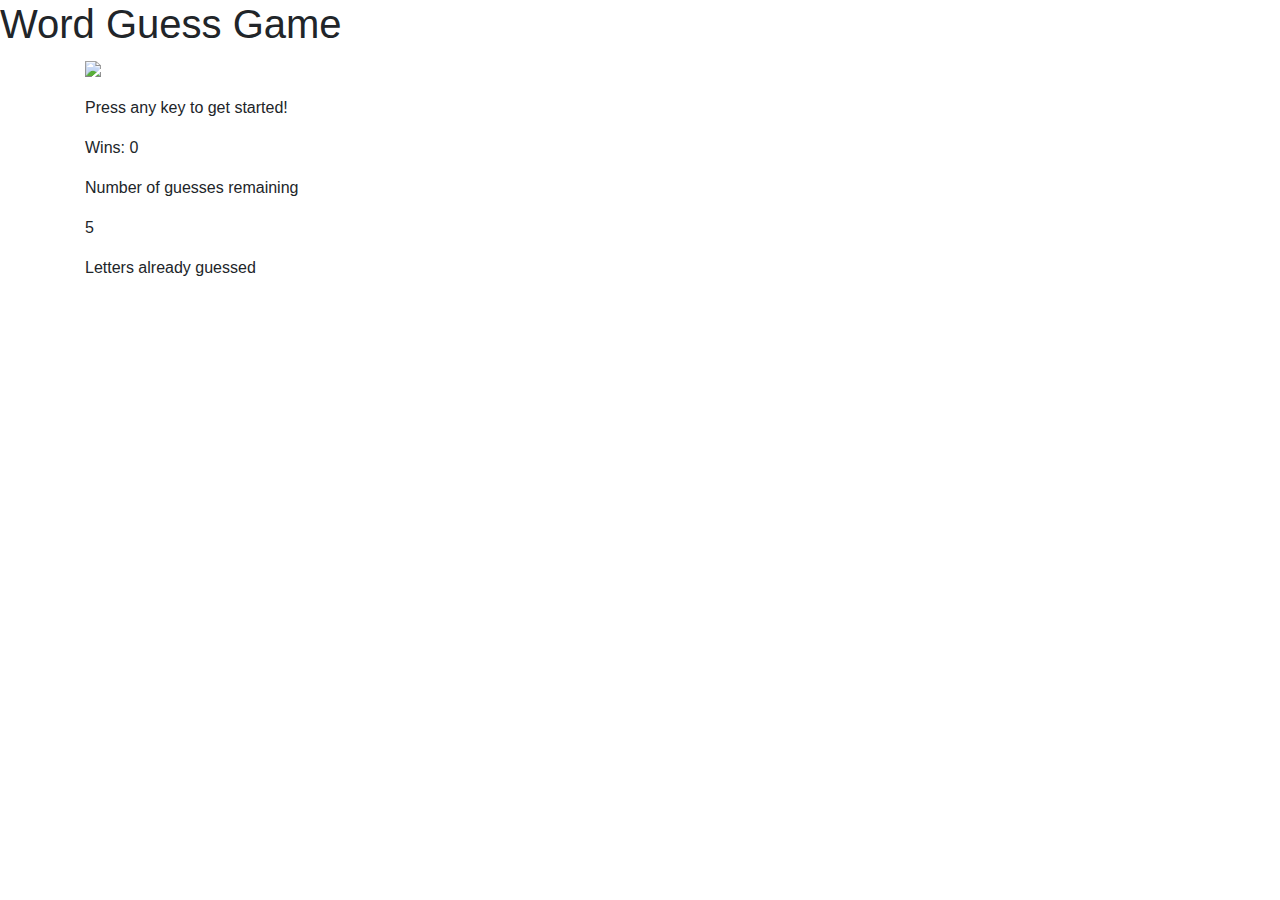
==== index.html @ e0f57166 "initial protype commit" ====
<!DOCTYPE html>
<html>
  <head>
    <meta charset="utf-8">
    <title>Hangman</title>
    <meta name="viewport" content="width=device-width, initial-scale=1">
    <link rel="stylesheet" href="https://stackpath.bootstrapcdn.com/bootstrap/4.3.1/css/bootstrap.min.css" integrity="sha384-ggOyR0iXCbMQv3Xipma34MD+dH/1fQ784/j6cY/iJTQUOhcWr7x9JvoRxT2MZw1T" crossorigin="anonymous">
    <link rel="stylesheet" href="">
  </head>
  <body>

  <h1>Word Guess Game</h1>

  <div class="container">

    <div class="row pb-3">
      <div class="col-sm">
        <img src="#">
      </div>
    </div>

    <div class="row">
      <div class="col-sm">
        <p>Press any key to get started!</p>

        <p id="wins-text">Wins: 0</p>

        <p id="currentWord-text"></p>

        <p>Number of guesses remaining</p>

        <p id="guessesRem-text">5</p>

        <p>Letters already guessed</p>

        <p id="alreadyGuessed-text"></p>

      </div>
    </div>






  </div>

    <script src="assets/javascript/game.js" async defer></script>
  </body>
</html>
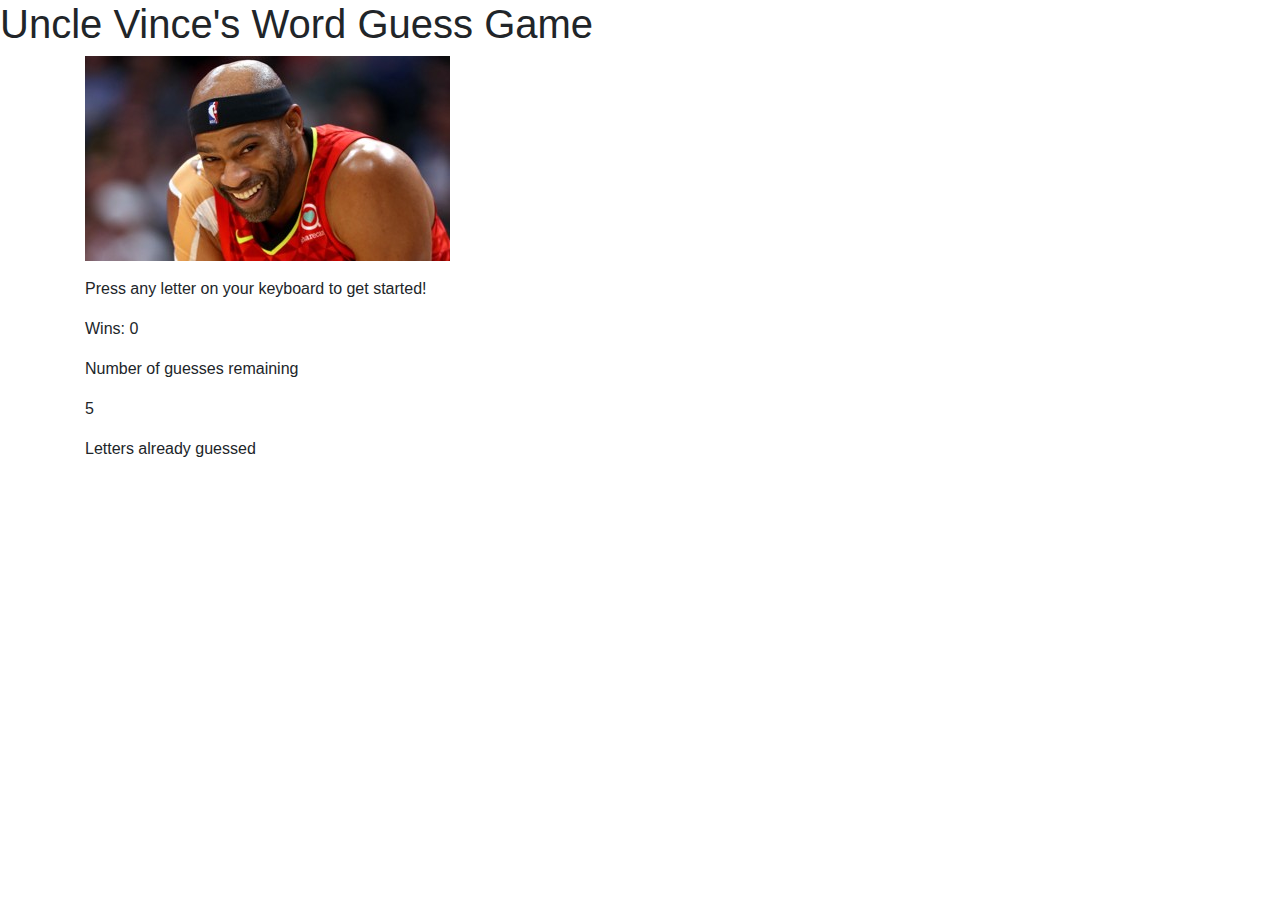
==== commit a658bf2b: "added image, removed alert" ====
--- a/index.html
+++ b/index.html
@@ -9,19 +9,19 @@
   </head>
   <body>
 
-  <h1>Word Guess Game</h1>
+  <h1>Uncle Vince's Word Guess Game</h1>
 
   <div class="container">
 
     <div class="row pb-3">
       <div class="col-sm">
-        <img src="#">
+        <img src="assets/images/vince.jpeg">
       </div>
     </div>
 
     <div class="row">
       <div class="col-sm">
-        <p>Press any key to get started!</p>
+        <p>Press any letter on your keyboard to get started!</p>
 
         <p id="wins-text">Wins: 0</p>
 
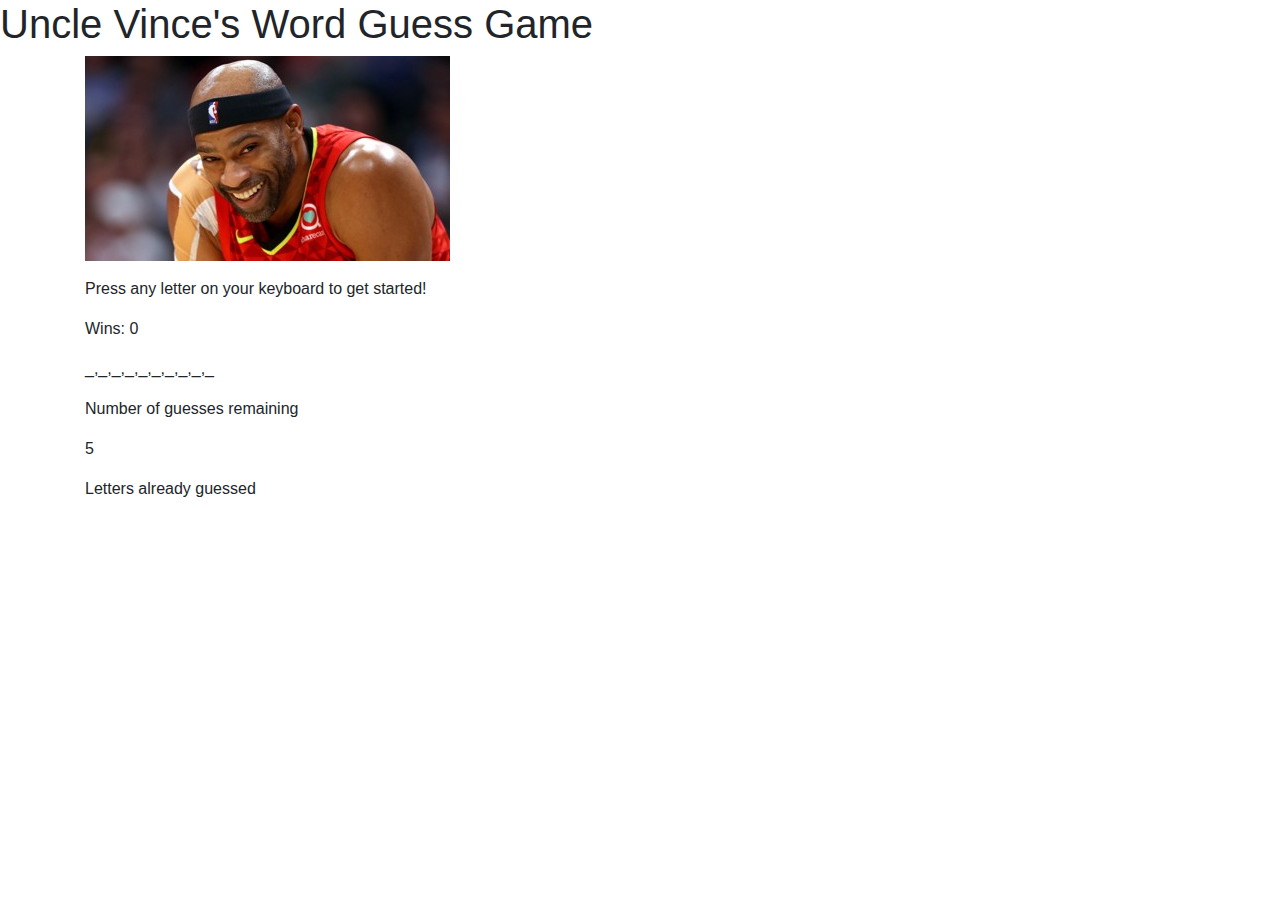
==== commit fe996d0e: "minor update to html" ====
--- a/index.html
+++ b/index.html
@@ -25,7 +25,7 @@
 
         <p id="wins-text">Wins: 0</p>
 
-        <p id="currentWord-text"></p>
+        <p id="currentWord-text">_,_,_,_,_,_,_,_,_,_</p>
 
         <p>Number of guesses remaining</p>
 
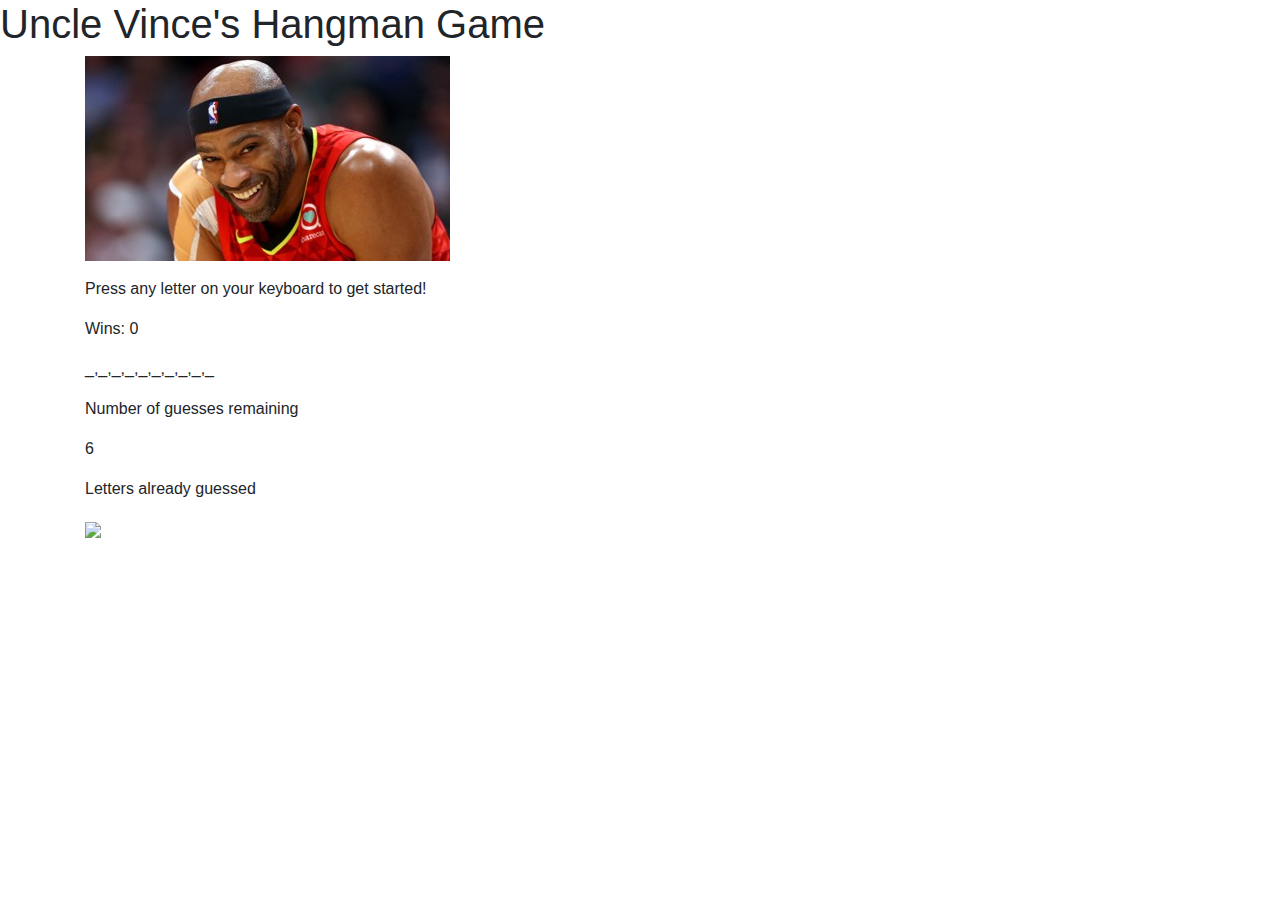
==== commit e1641df6: "test" ====
--- a/index.html
+++ b/index.html
@@ -5,11 +5,14 @@
     <title>Hangman</title>
     <meta name="viewport" content="width=device-width, initial-scale=1">
     <link rel="stylesheet" href="https://stackpath.bootstrapcdn.com/bootstrap/4.3.1/css/bootstrap.min.css" integrity="sha384-ggOyR0iXCbMQv3Xipma34MD+dH/1fQ784/j6cY/iJTQUOhcWr7x9JvoRxT2MZw1T" crossorigin="anonymous">
-    <link rel="stylesheet" href="">
+    <link rel="stylesheet" href="assets/css/style.css">
   </head>
   <body>
+  <audio id="victory-audio" src="assets/audio/cheering.wav" preload="auto"></audio>
+  <audio id="loss-audio" src="assets/audio/aww.wav" preload="auto"></audio>
 
-  <h1>Uncle Vince's Word Guess Game</h1>
+
+  <h1>Uncle Vince's Hangman Game</h1>
 
   <div class="container">
 
@@ -21,7 +24,10 @@
 
     <div class="row">
       <div class="col-sm">
-        <p>Press any letter on your keyboard to get started!</p>
+
+        <p id="start-text">Press any letter on your keyboard to get started!</p>
+
+        <h2 id="caption-text"></h2>
 
         <p id="wins-text">Wins: 0</p>
 
@@ -29,11 +35,13 @@
 
         <p>Number of guesses remaining</p>
 
-        <p id="guessesRem-text">5</p>
+        <p id="guessesRem-text">6</p>
 
         <p>Letters already guessed</p>
 
         <p id="alreadyGuessed-text"></p>
+
+        <img id="hangman-image" src="assets/images/hangman-images/hangman-initial.png" >
 
       </div>
     </div>
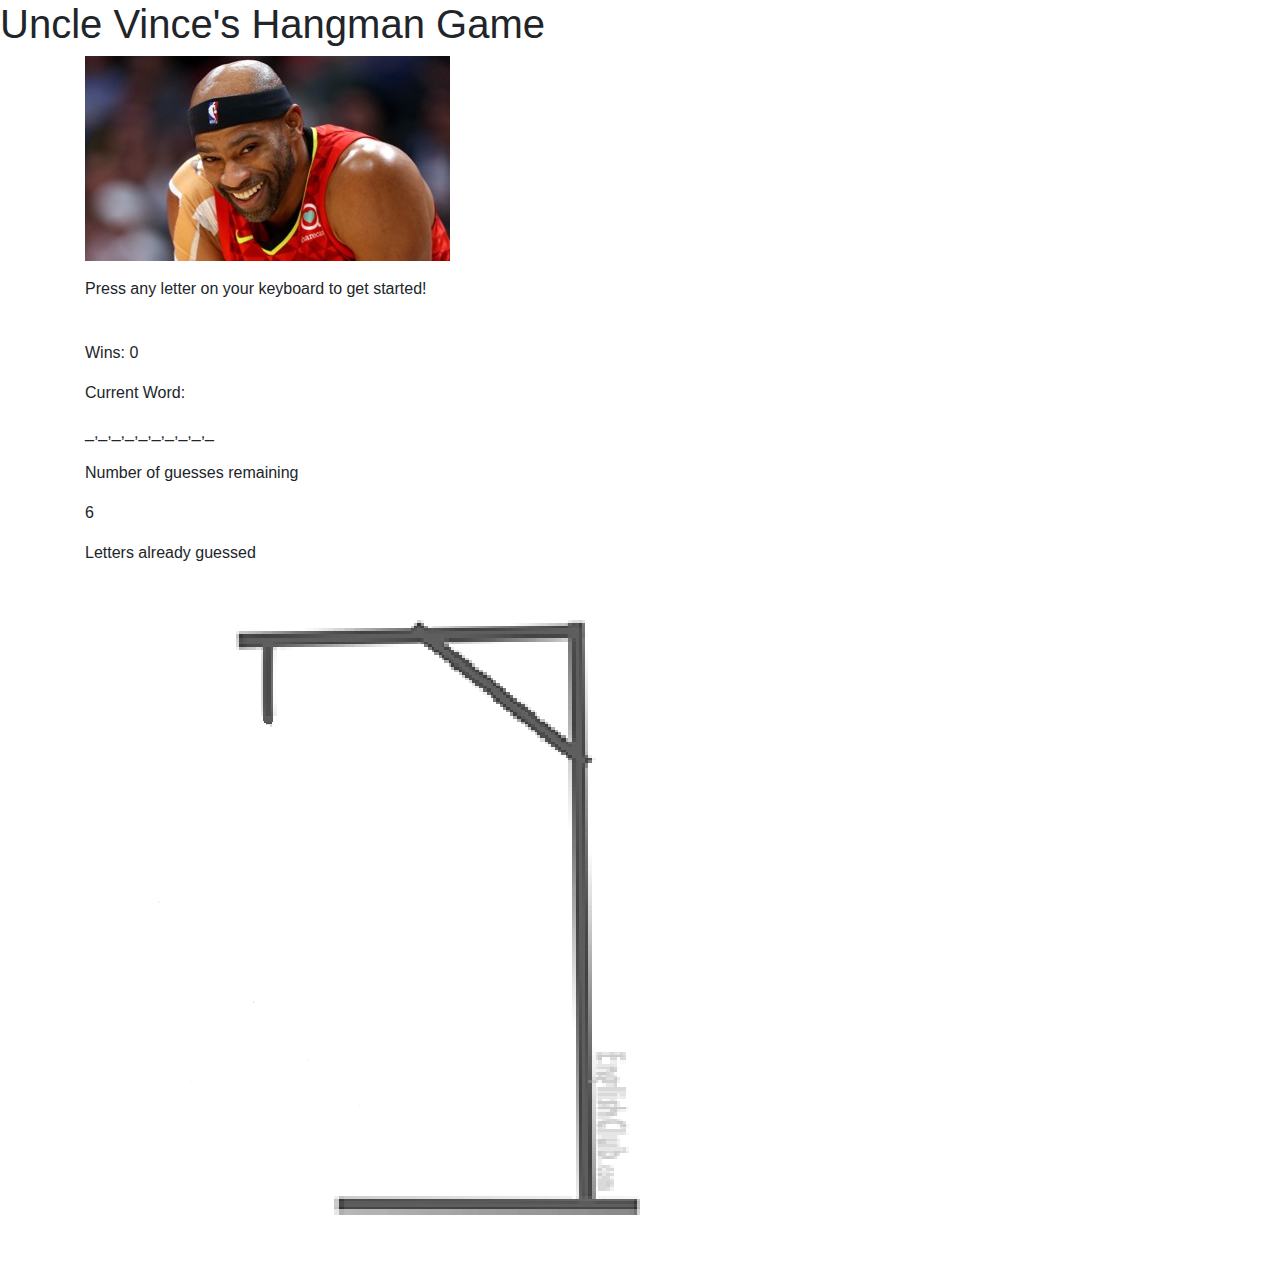
==== commit d6e4f77d: "removed commas from underscore display" ====
--- a/index.html
+++ b/index.html
@@ -25,11 +25,13 @@
     <div class="row">
       <div class="col-sm">
 
-        <p id="start-text">Press any letter on your keyboard to get started!</p>
+        <p id="start-text" class="pb-2">Press any letter on your keyboard to get started!</p>
 
-        <h2 id="caption-text"></h2>
+        <h2 id="caption-text" class="pb-2"></h2>
 
         <p id="wins-text">Wins: 0</p>
+
+        <p>Current Word:</p>
 
         <p id="currentWord-text">_,_,_,_,_,_,_,_,_,_</p>
 
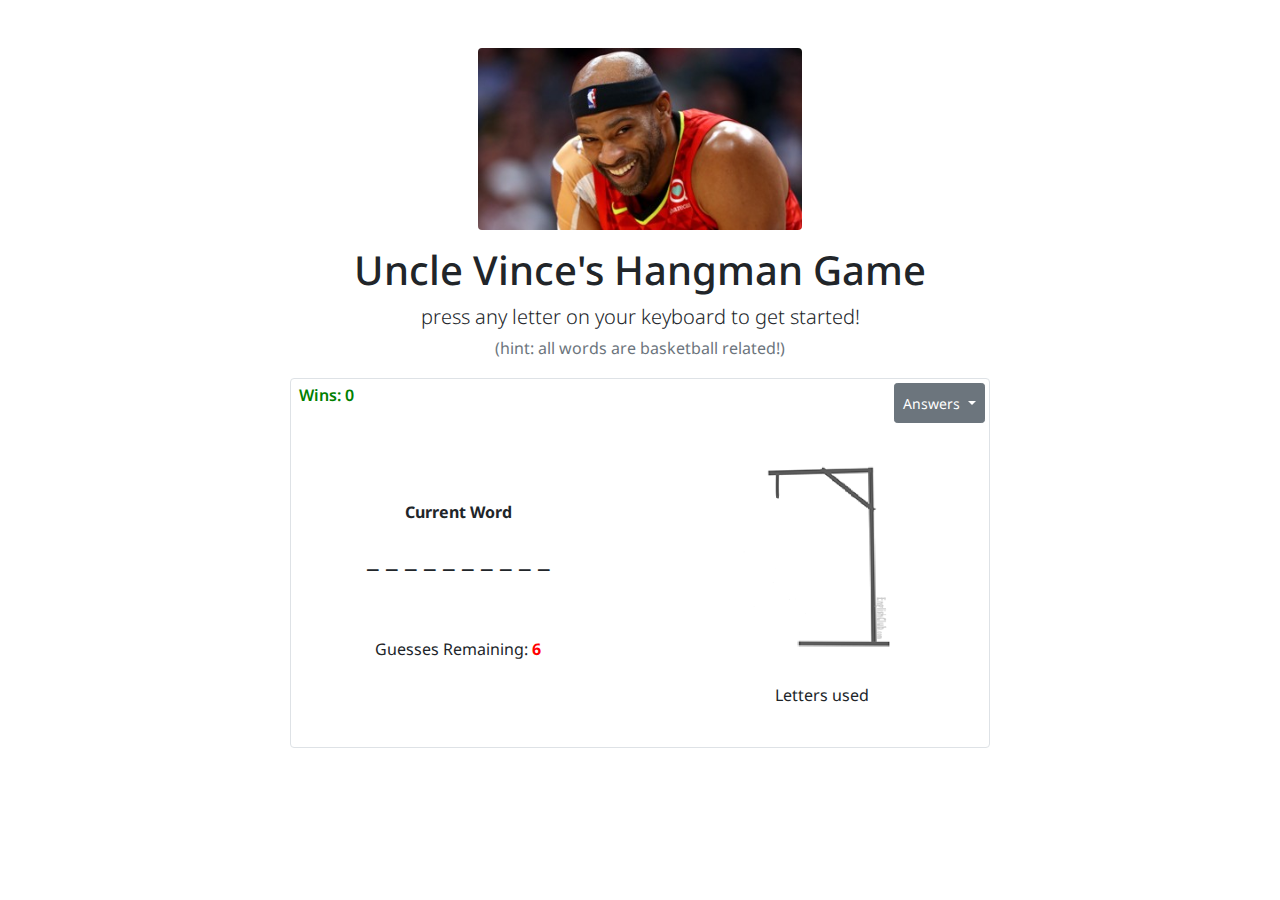
==== commit dcd81bdc: "added answer key and minor updates" ====
--- a/index.html
+++ b/index.html
@@ -4,46 +4,67 @@
     <meta charset="utf-8">
     <title>Hangman</title>
     <meta name="viewport" content="width=device-width, initial-scale=1">
+    <link href="https://fonts.googleapis.com/css?family=Noto+Sans" rel="stylesheet">
     <link rel="stylesheet" href="https://stackpath.bootstrapcdn.com/bootstrap/4.3.1/css/bootstrap.min.css" integrity="sha384-ggOyR0iXCbMQv3Xipma34MD+dH/1fQ784/j6cY/iJTQUOhcWr7x9JvoRxT2MZw1T" crossorigin="anonymous">
     <link rel="stylesheet" href="assets/css/style.css">
   </head>
   <body>
   <audio id="victory-audio" src="assets/audio/cheering.wav" preload="auto"></audio>
-  <audio id="loss-audio" src="assets/audio/aww.wav" preload="auto"></audio>
+  <audio id="loss-audio" src="assets/audio/sad_trombone.wav" preload="auto"></audio>
 
 
-  <h1>Uncle Vince's Hangman Game</h1>
+
 
   <div class="container">
+    <div class="head pt-5 pb-3">
+      <div class ="row">
+          <img class="mx-auto mb-3 rounded" id="vinceImage" src="assets/images/vince.jpeg">
+      </div>
+      <div class="row">
+        <div class="col">
+          <h1 class="display-5">Uncle Vince's Hangman Game</h1>
+          <div class="lead">press any letter on your keyboard to get started!</div>
+          <div class="lead text-muted"><small>(hint: all words are basketball related!)</small></div>
+        </div>
+      </div>
 
-    <div class="row pb-3">
-      <div class="col-sm">
-        <img src="assets/images/vince.jpeg">
+    </div>
+    <div class="gameContent border rounded">
+      <div class="row my-1">
+        <div id="wins-text">Wins: 0</div>
+        <div class="mx-auto">
+          <h2 id="caption-text" class="pt-3"></h2>
+        </div>
+        <div class="btn-group dropdown">
+          <button type="button" class="btn btn-secondary btn-sm dropdown-toggle" data-toggle="dropdown" aria-haspopup="true" aria-expanded="false">
+            Answers
+          </button>
+          <div class="dropdown-menu" id="answerKey">
+          </div>
+        </div>
       </div>
-    </div>
 
-    <div class="row">
-      <div class="col-sm">
+      <div class="row">
+        <div class="col-sm-6 pt-5 leftcol">
 
-        <p id="start-text" class="pb-2">Press any letter on your keyboard to get started!</p>
 
-        <h2 id="caption-text" class="pb-2"></h2>
+          <h6 id="currentWord" class="pb-2"><b>Current Word</b></h6>
 
-        <p id="wins-text">Wins: 0</p>
 
-        <p>Current Word:</p>
+          <p id="currentWord-text">_ _ _ _ _ _ _ _ _ _</p>
 
-        <p id="currentWord-text">_,_,_,_,_,_,_,_,_,_</p>
+          <div>Guesses Remaining: <span id="guessesRem-text">6</span>
+          </div>
 
-        <p>Number of guesses remaining</p>
 
-        <p id="guessesRem-text">6</p>
+        </div>
+        <div class="col-sm-6 rightcol">
+            <img id="hangman-image" class="pb-3" src="assets/images/hangman-images/hangman-initial.png" >
 
-        <p>Letters already guessed</p>
+            <div>Letters used<div>
 
-        <p id="alreadyGuessed-text"></p>
-
-        <img id="hangman-image" src="assets/images/hangman-images/hangman-initial.png" >
+            <div id="alreadyGuessed-text"></div>
+        </div>
 
       </div>
     </div>
@@ -54,7 +75,9 @@
 
 
   </div>
-
+    <script src="https://code.jquery.com/jquery-3.3.1.slim.min.js" integrity="sha384-q8i/X+965DzO0rT7abK41JStQIAqVgRVzpbzo5smXKp4YfRvH+8abtTE1Pi6jizo" crossorigin="anonymous"></script>
+    <script src="https://cdnjs.cloudflare.com/ajax/libs/popper.js/1.14.7/umd/popper.min.js" integrity="sha384-UO2eT0CpHqdSJQ6hJty5KVphtPhzWj9WO1clHTMGa3JDZwrnQq4sF86dIHNDz0W1" crossorigin="anonymous"></script>
+    <script src="https://stackpath.bootstrapcdn.com/bootstrap/4.3.1/js/bootstrap.min.js" integrity="sha384-JjSmVgyd0p3pXB1rRibZUAYoIIy6OrQ6VrjIEaFf/nJGzIxFDsf4x0xIM+B07jRM" crossorigin="anonymous"></script>
     <script src="assets/javascript/game.js" async defer></script>
   </body>
 </html>
--- a/assets/css/style.css
+++ b/assets/css/style.css
@@ -0,0 +1,63 @@
+body {
+  font-family: 'Noto Sans', sans-serif;
+  background-image: url('../images/background/funky-lines.png');
+  text-align: center;
+}
+
+.gameContent {
+  max-width: 700px;
+  margin: auto;
+}
+
+.btn {
+  max-height: 40px;
+  margin-right: 19px;
+}
+
+#vinceImage{
+  height: 182px;
+}
+
+#caption-text {
+  min-height: 60px;
+  font-weight: bold;
+  margin-right: 40px;
+}
+
+#alreadyGuessed-text {
+  min-height: 40px;
+  padding: 5px;
+  color: indianred;
+  font-weight: bold;
+
+
+}
+
+#hangman-image {
+  width: 200px;
+  height: auto;
+}
+
+
+#currentWord-text {
+  font-size: 26px;
+  margin-bottom: 60px;
+}
+
+#wins-text {
+  color: green;
+  text-align: left;
+  padding-left: 23px;
+  font-weight: 600;
+}
+
+#guessesRem-text {
+  color: red;
+  font-weight: bold;
+}
+
+@media only screen and (max-width: 770px) {
+  .gameContent {
+    max-width: 550px;
+  }
+}
